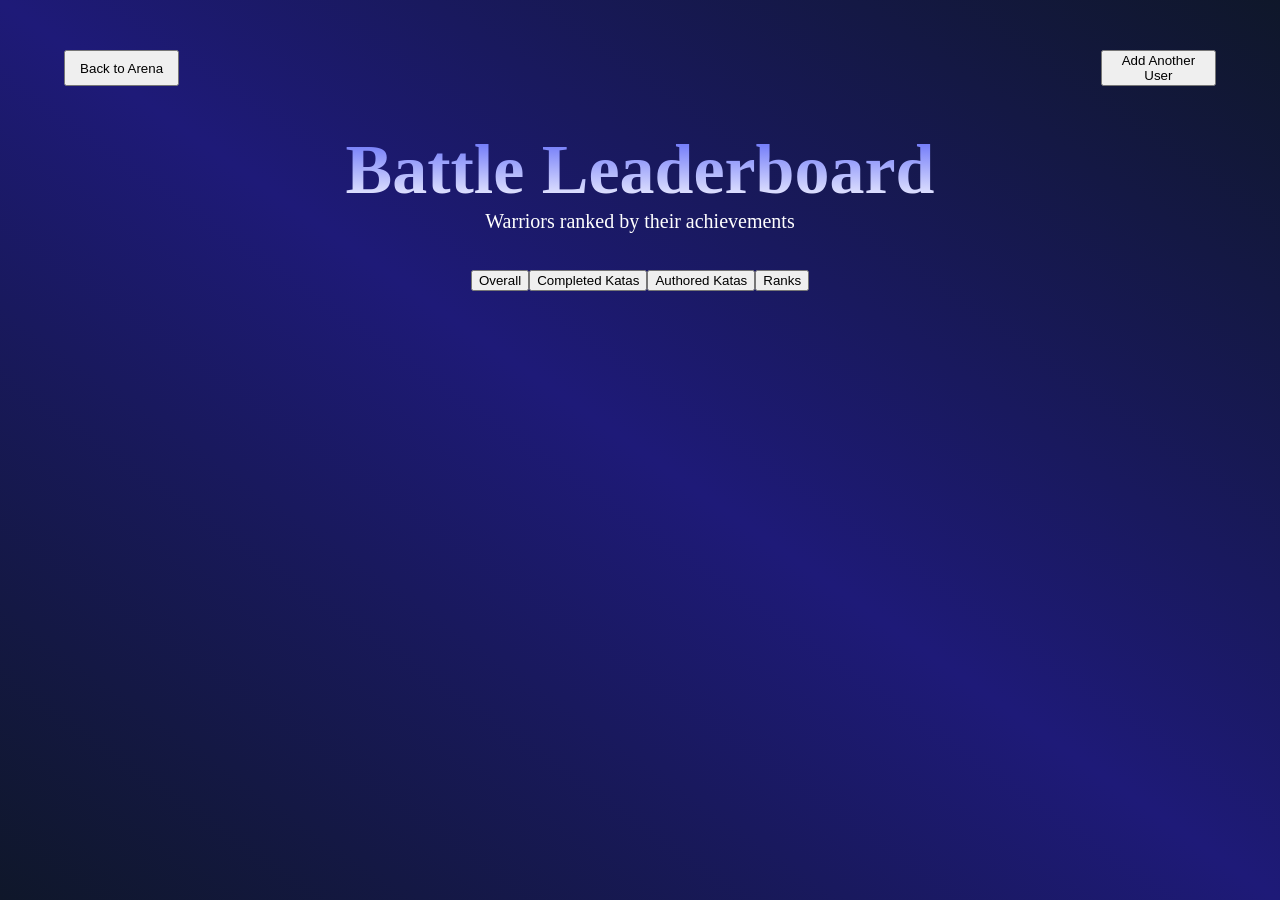
==== Project-Codewars-Leaderboard/leaderboard.html @ bd873373 "added some designs for organization" ====
<!DOCTYPE html>
<html lang="en">

<head>
    <meta charset="UTF-8">
    <meta name="viewport" content="width=device-width, initial-scale=1.0">
    <link rel="stylesheet" href="styles/style_leaderboard.css">
    <title>Document</title>
</head>

<body>

    <div id="button-container"></div>
    <div id="container">
        <h1>Battle Leaderboard</h1>
        <h2>Warriors ranked by their achievements</h2>
        <div id="category-nav"></div>
        <div id="table-container"></div>
    </div>


    <script src="leaderboard.mjs" type="module"></script>
</body>

</html>
---- Project-Codewars-Leaderboard/styles/style_leaderboard.css ----
@import url("./style.css");

body {
    background: var(--backgroundcolor);
}

#button-container {
    display: grid;
    grid-template-columns: 2fr 2fr;
    gap: 80%;
    width: 90%;
    position: fixed;
    top: 50px;
}

 h1 {
    position: fixed;
    top: 130px;
}

h2 {
    position: fixed;
    top: 210px;
} 

#container {
    display: flex;
    flex-direction: column;
    justify-content: center;
    align-items: center;
    width: 100%;
    height: 100%;
}

#category-nav {
    position: fixed;
    top: 270px;
}
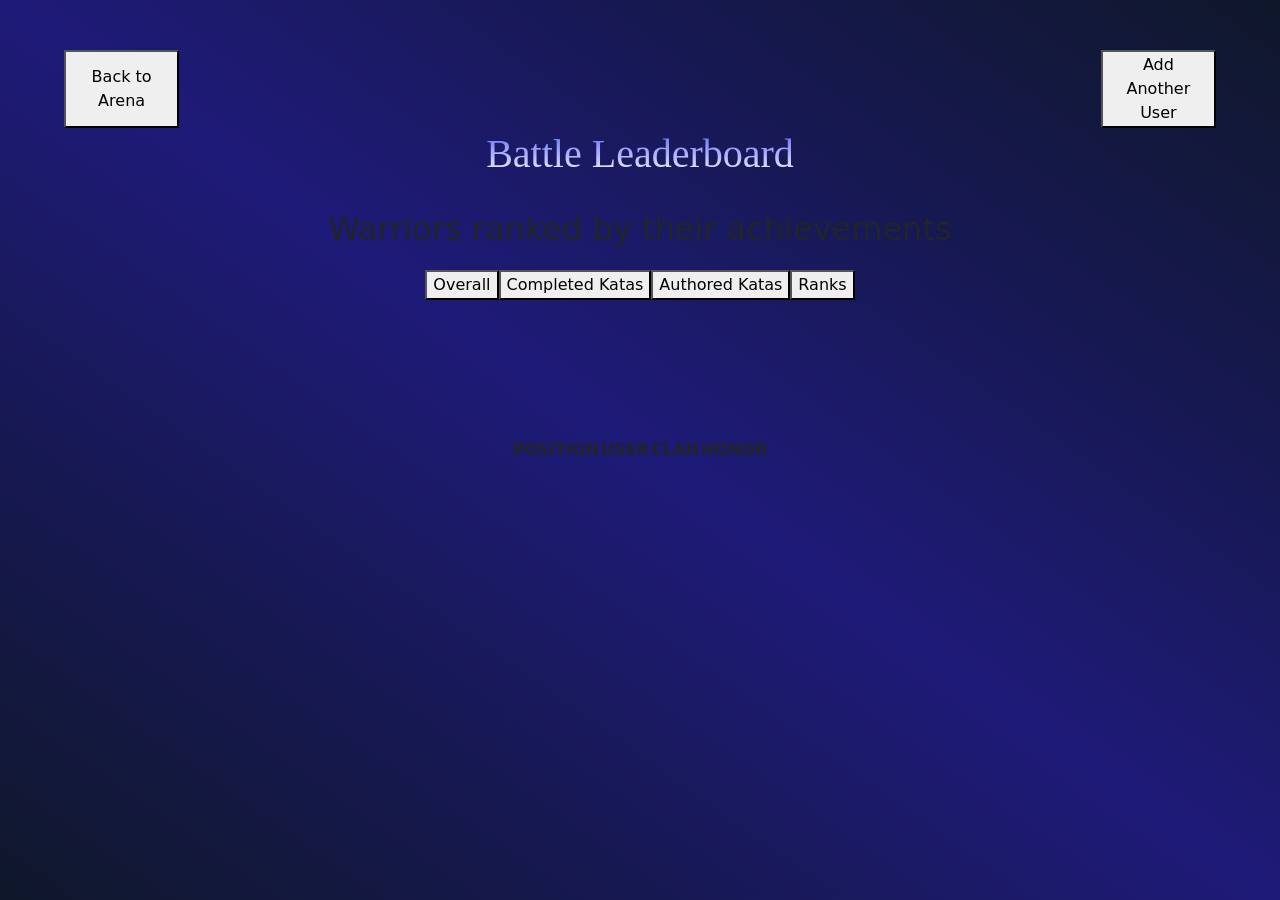
==== commit 4e2602c7: "Added the bootstrap link since I am going to use a modal" ====
--- a/Project-Codewars-Leaderboard/leaderboard.html
+++ b/Project-Codewars-Leaderboard/leaderboard.html
@@ -5,7 +5,12 @@
     <meta charset="UTF-8">
     <meta name="viewport" content="width=device-width, initial-scale=1.0">
     <link rel="stylesheet" href="styles/style_leaderboard.css">
-    <title>Document</title>
+
+    <!-- BOOTSTRAP -->
+    <link href="https://cdn.jsdelivr.net/npm/bootstrap@5.2.3/dist/css/bootstrap.min.css" rel="stylesheet"
+        integrity="sha384-rbsA2VBKQhggwzxH7pPCaAqO46MgnOM80zW1RWuH61DGLwZJEdK2Kadq2F9CUG65" crossorigin="anonymous">
+
+    <title>Leaderboards</title>
 </head>
 
 <body>
--- a/Project-Codewars-Leaderboard/styles/style_leaderboard.css
+++ b/Project-Codewars-Leaderboard/styles/style_leaderboard.css
@@ -1,39 +1,38 @@
 @import url("./style.css");
 
 body {
-    background: var(--backgroundcolor);
+  background: var(--backgroundcolor);
 }
 
 #button-container {
-    display: grid;
-    grid-template-columns: 2fr 2fr;
-    gap: 80%;
-    width: 90%;
-    position: fixed;
-    top: 50px;
+  display: grid;
+  grid-template-columns: 2fr 2fr;
+  gap: 80%;
+  width: 90%;
+  position: fixed;
+  top: 50px;
 }
 
- h1 {
-    position: fixed;
-    top: 130px;
+h1 {
+  position: fixed;
+  top: 130px;
 }
 
 h2 {
-    position: fixed;
-    top: 210px;
-} 
+  position: fixed;
+  top: 210px;
+}
 
 #container {
-    display: flex;
-    flex-direction: column;
-    justify-content: center;
-    align-items: center;
-    width: 100%;
-    height: 100%;
+  display: flex;
+  flex-direction: column;
+  justify-content: center;
+  align-items: center;
+  width: 100%;
+  height: 100%;
 }
 
 #category-nav {
-    position: fixed;
-    top: 270px;
+  position: fixed;
+  top: 270px;
 }
-
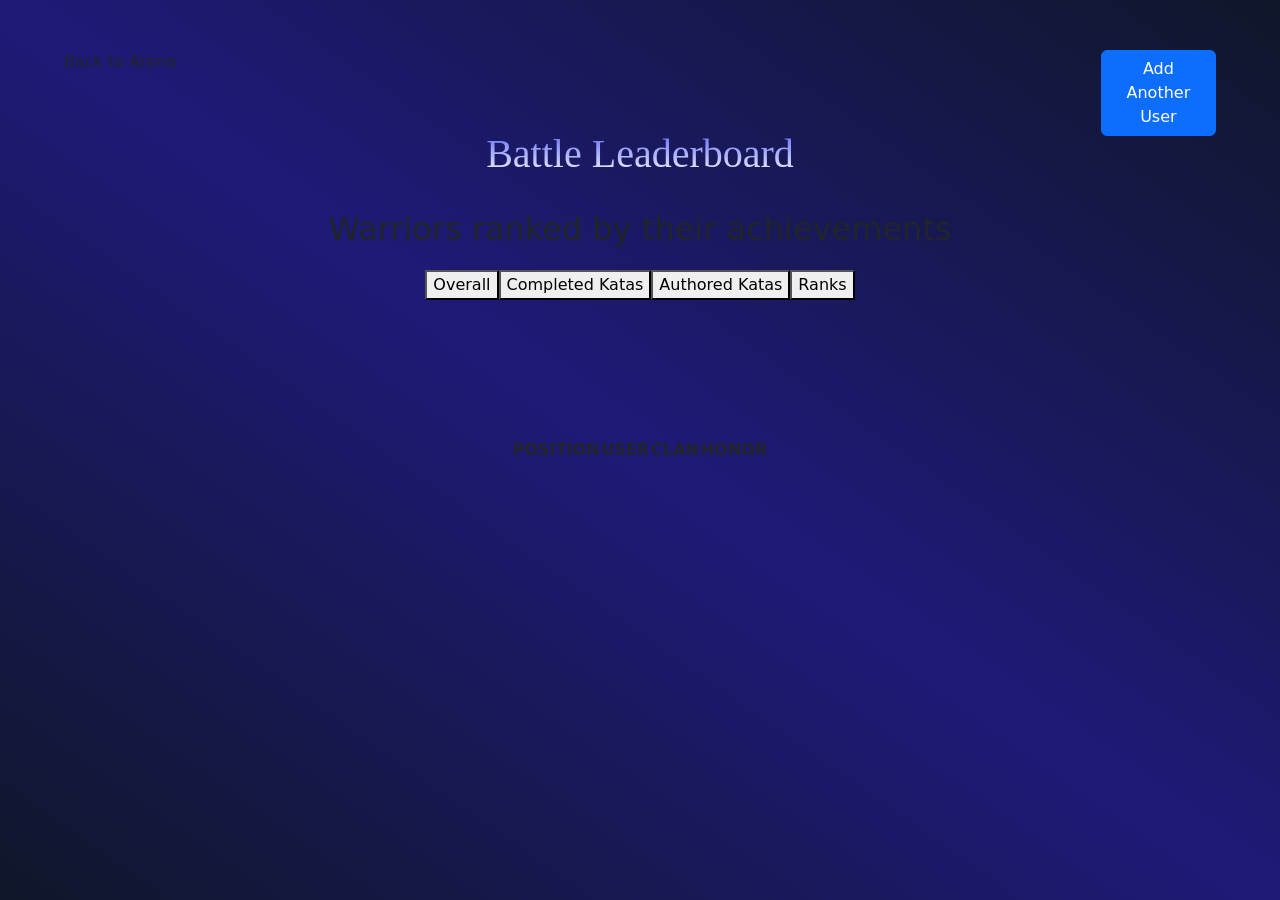
==== commit f153a3fa: "added forwarding for buttons and added the modal" ====
--- a/Project-Codewars-Leaderboard/leaderboard.html
+++ b/Project-Codewars-Leaderboard/leaderboard.html
@@ -7,8 +7,7 @@
     <link rel="stylesheet" href="styles/style_leaderboard.css">
 
     <!-- BOOTSTRAP -->
-    <link href="https://cdn.jsdelivr.net/npm/bootstrap@5.2.3/dist/css/bootstrap.min.css" rel="stylesheet"
-        integrity="sha384-rbsA2VBKQhggwzxH7pPCaAqO46MgnOM80zW1RWuH61DGLwZJEdK2Kadq2F9CUG65" crossorigin="anonymous">
+    <link href="https://cdn.jsdelivr.net/npm/bootstrap@5.3.3/dist/css/bootstrap.min.css" rel="stylesheet">
 
     <title>Leaderboards</title>
 </head>
@@ -25,6 +24,7 @@
 
 
     <script src="leaderboard.mjs" type="module"></script>
+    <script src="https://cdn.jsdelivr.net/npm/bootstrap@5.3.3/dist/js/bootstrap.bundle.min.js"></script>
 </body>
 
 </html>
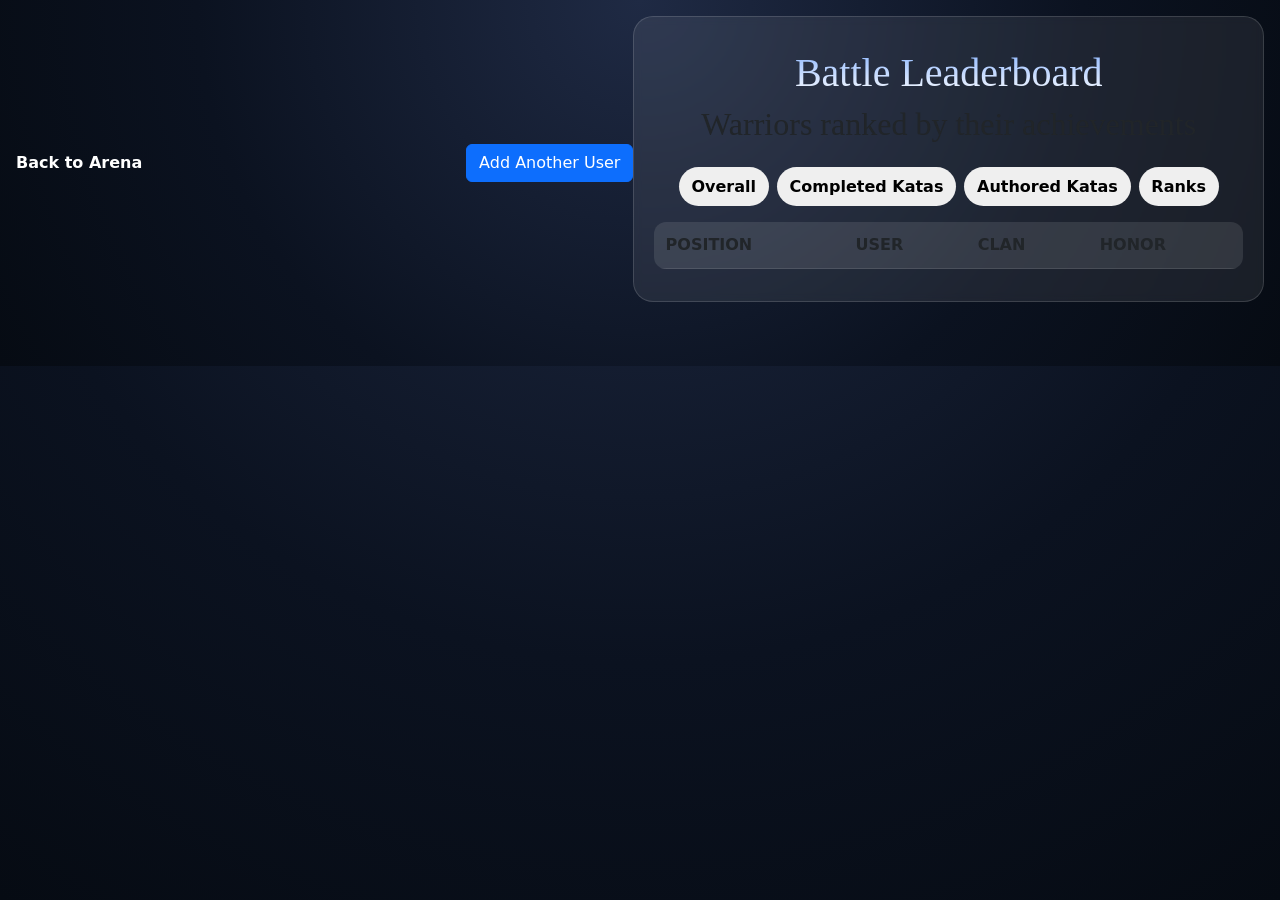
==== commit 617729de: "changed some designs and some functionalities." ====
--- a/Project-Codewars-Leaderboard/leaderboard.html
+++ b/Project-Codewars-Leaderboard/leaderboard.html
@@ -13,18 +13,17 @@
 </head>
 
 <body>
-
-    <div id="button-container"></div>
-    <div id="container">
+    <nav id="button-container" aria-label="Leaderboard actions"></nav>
+    <main id="container">
         <h1>Battle Leaderboard</h1>
         <h2>Warriors ranked by their achievements</h2>
-        <div id="category-nav"></div>
+        <div id="category-nav" role="tablist" aria-label="Leaderboard categories"></div>
         <div id="table-container"></div>
-    </div>
+    </main>
 
 
     <script src="leaderboard.mjs" type="module"></script>
     <script src="https://cdn.jsdelivr.net/npm/bootstrap@5.3.3/dist/js/bootstrap.bundle.min.js"></script>
 </body>
 
-</html>+</html>
--- a/Project-Codewars-Leaderboard/styles/style_leaderboard.css
+++ b/Project-Codewars-Leaderboard/styles/style_leaderboard.css
@@ -1,38 +1,84 @@
 @import url("./style.css");
 
+html,
 body {
   background: var(--backgroundcolor);
+  color: white;
+  min-height: 100%;
+}
+
+body {
+  padding-top: 1rem;
 }
 
 #button-container {
-  display: grid;
-  grid-template-columns: 2fr 2fr;
-  gap: 80%;
-  width: 90%;
-  position: fixed;
-  top: 50px;
+  display: flex;
+  justify-content: space-between;
+  align-items: center;
+  gap: 1rem;
+  width: min(900px, 95vw);
+  margin-bottom: 1.5rem;
+}
+
+#back-button {
+  color: #fff;
+  text-decoration: none;
+  font-weight: 600;
+}
+
+#add-another_user {
+  white-space: nowrap;
 }
 
 h1 {
-  position: fixed;
-  top: 130px;
+  position: static;
 }
 
 h2 {
-  position: fixed;
-  top: 210px;
+  position: static;
 }
 
 #container {
   display: flex;
   flex-direction: column;
-  justify-content: center;
+  justify-content: flex-start;
   align-items: center;
-  width: 100%;
-  height: 100%;
+  width: min(900px, 95vw);
+  margin: 0 auto 2rem;
+  text-align: center;
 }
 
 #category-nav {
-  position: fixed;
-  top: 270px;
+  display: flex;
+  flex-wrap: wrap;
+  justify-content: center;
+  gap: 0.5rem;
+  margin: 1rem 0;
 }
+
+#category-nav button {
+  border: none;
+  border-radius: 999px;
+  padding: 0.45rem 0.8rem;
+  font-weight: 600;
+  cursor: pointer;
+}
+
+#table-container {
+  width: 100%;
+}
+
+#table-leaderboards {
+  width: 100%;
+  border-collapse: collapse;
+  background: rgba(255, 255, 255, 0.1);
+  border-radius: 12px;
+  overflow: hidden;
+}
+
+#table-leaderboards th,
+#table-leaderboards td {
+  padding: 0.7rem;
+  border-bottom: 1px solid rgba(255, 255, 255, 0.1);
+  text-align: left;
+}
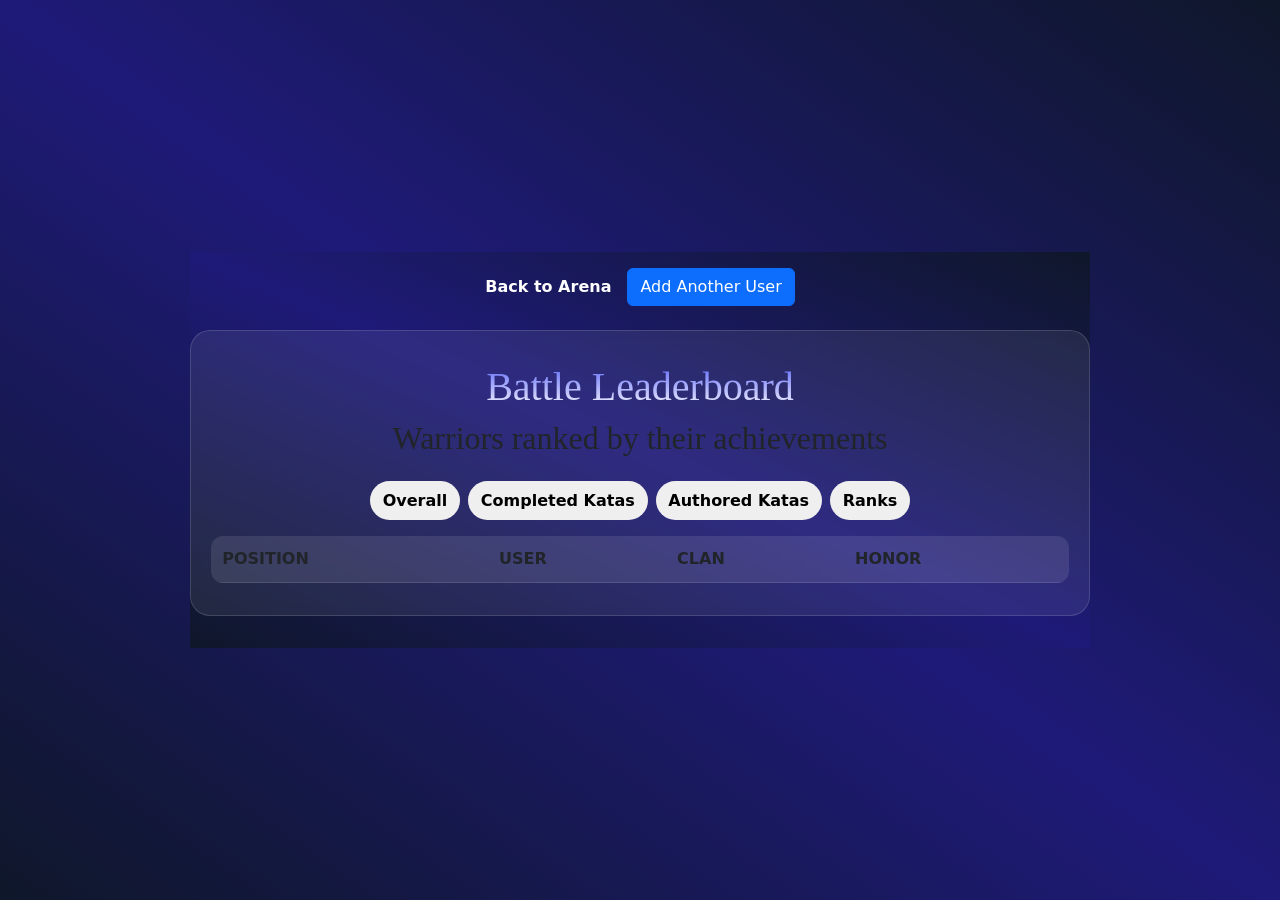
==== commit 5ebc50dd: "changed something from the fetching and sorting. Added the table DOM appending." ====
--- a/Project-Codewars-Leaderboard/leaderboard.html
+++ b/Project-Codewars-Leaderboard/leaderboard.html
@@ -18,6 +18,7 @@
         <h1>Battle Leaderboard</h1>
         <h2>Warriors ranked by their achievements</h2>
         <div id="category-nav" role="tablist" aria-label="Leaderboard categories"></div>
+        <div id="category-lang"></div>
         <div id="table-container"></div>
     </main>
 
--- a/Project-Codewars-Leaderboard/styles/style_leaderboard.css
+++ b/Project-Codewars-Leaderboard/styles/style_leaderboard.css
@@ -13,8 +13,9 @@
 
 #button-container {
   display: flex;
-  justify-content: space-between;
+  justify-content: center;
   align-items: center;
+  flex-wrap: wrap;
   gap: 1rem;
   width: min(900px, 95vw);
   margin-bottom: 1.5rem;
@@ -82,3 +83,16 @@
   border-bottom: 1px solid rgba(255, 255, 255, 0.1);
   text-align: left;
 }
+
+.modal-content {
+  background: rgba(15, 23, 42, 0.45);
+  border: 1px solid rgba(255, 255, 255, 0.2);
+  backdrop-filter: blur(10px);
+  -webkit-backdrop-filter: blur(10px);
+  color: white;
+}
+
+.modal-header,
+.modal-footer {
+  border-color: rgba(255, 255, 255, 0.2) !important;
+}
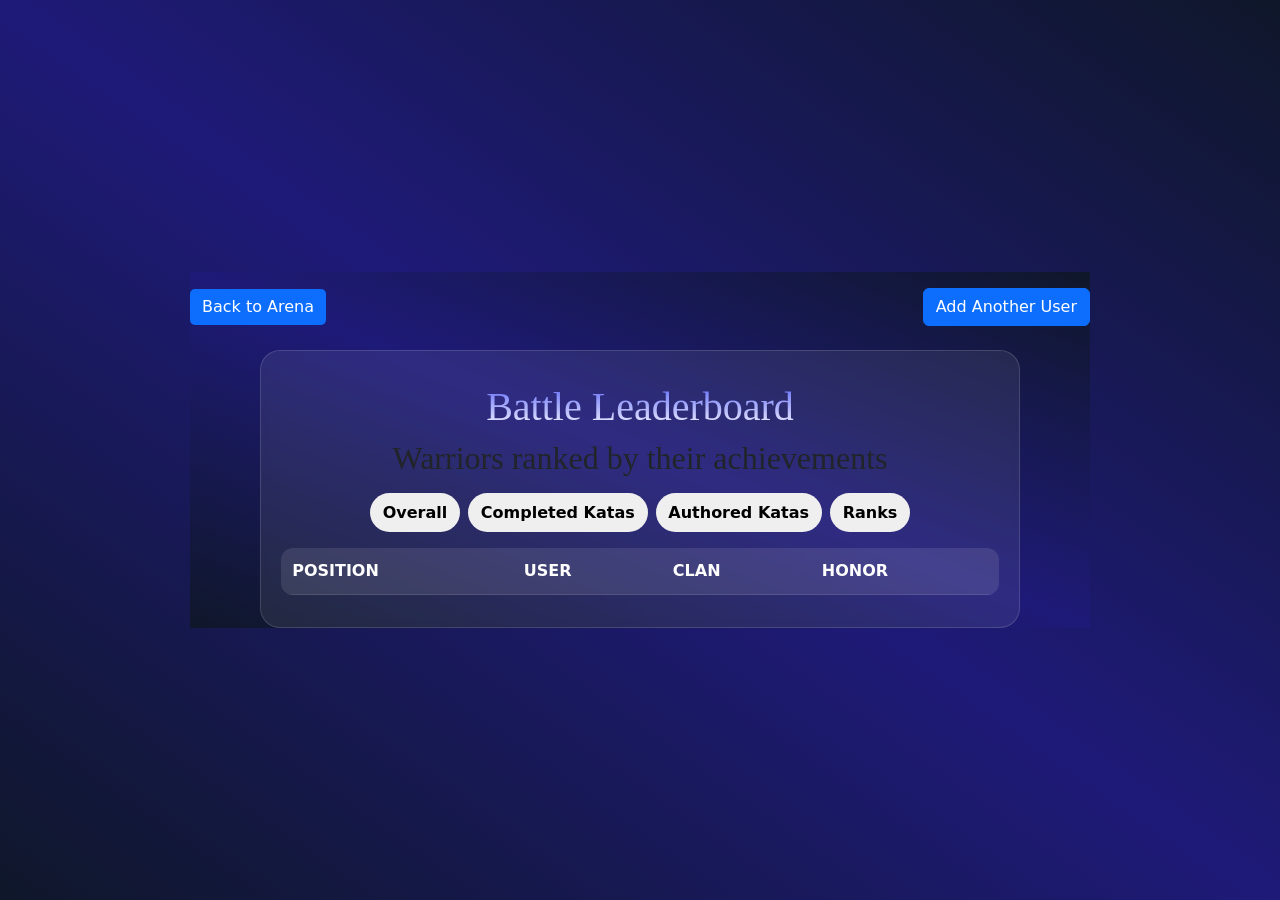
==== commit bc59b0cc: "fixed some styles" ====
--- a/Project-Codewars-Leaderboard/leaderboard.html
+++ b/Project-Codewars-Leaderboard/leaderboard.html
@@ -14,11 +14,11 @@
 
 <body>
     <nav id="button-container" aria-label="Leaderboard actions"></nav>
-    <main id="container">
+    <main>
         <h1>Battle Leaderboard</h1>
         <h2>Warriors ranked by their achievements</h2>
         <div id="category-nav" role="tablist" aria-label="Leaderboard categories"></div>
-        <div id="category-lang"></div>
+        <div id="category-lang" hidden></div>
         <div id="table-container"></div>
     </main>
 
@@ -27,4 +27,4 @@
     <script src="https://cdn.jsdelivr.net/npm/bootstrap@5.3.3/dist/js/bootstrap.bundle.min.js"></script>
 </body>
 
-</html>
+</html>
--- a/Project-Codewars-Leaderboard/styles/style_leaderboard.css
+++ b/Project-Codewars-Leaderboard/styles/style_leaderboard.css
@@ -22,9 +22,12 @@
 }
 
 #back-button {
-  color: #fff;
+  color: white;
   text-decoration: none;
-  font-weight: 600;
+  font-weight: 400;
+  background-color: #0d6efd;
+  padding: 6px 12px;
+  border-radius: 5px;
 }
 
 #add-another_user {
@@ -37,6 +40,7 @@
 
 h2 {
   position: static;
+  color: white;
 }
 
 #container {
@@ -65,6 +69,12 @@
   cursor: pointer;
 }
 
+#category-lang,
+#category-lang label,
+#category-lang select {
+  color: black;
+}
+
 #table-container {
   width: 100%;
 }
@@ -82,6 +92,7 @@
   padding: 0.7rem;
   border-bottom: 1px solid rgba(255, 255, 255, 0.1);
   text-align: left;
+  color: white;
 }
 
 .modal-content {
@@ -96,3 +107,18 @@
 .modal-footer {
   border-color: rgba(255, 255, 255, 0.2) !important;
 }
+
+#button-container {
+  display: flex;
+  justify-content: space-between;
+}
+
+.modal-body {
+  display: flex;
+  justify-content: center;
+}
+
+#more-users{ 
+  padding: 3px 5px; 
+  margin-left: 10px;
+}
